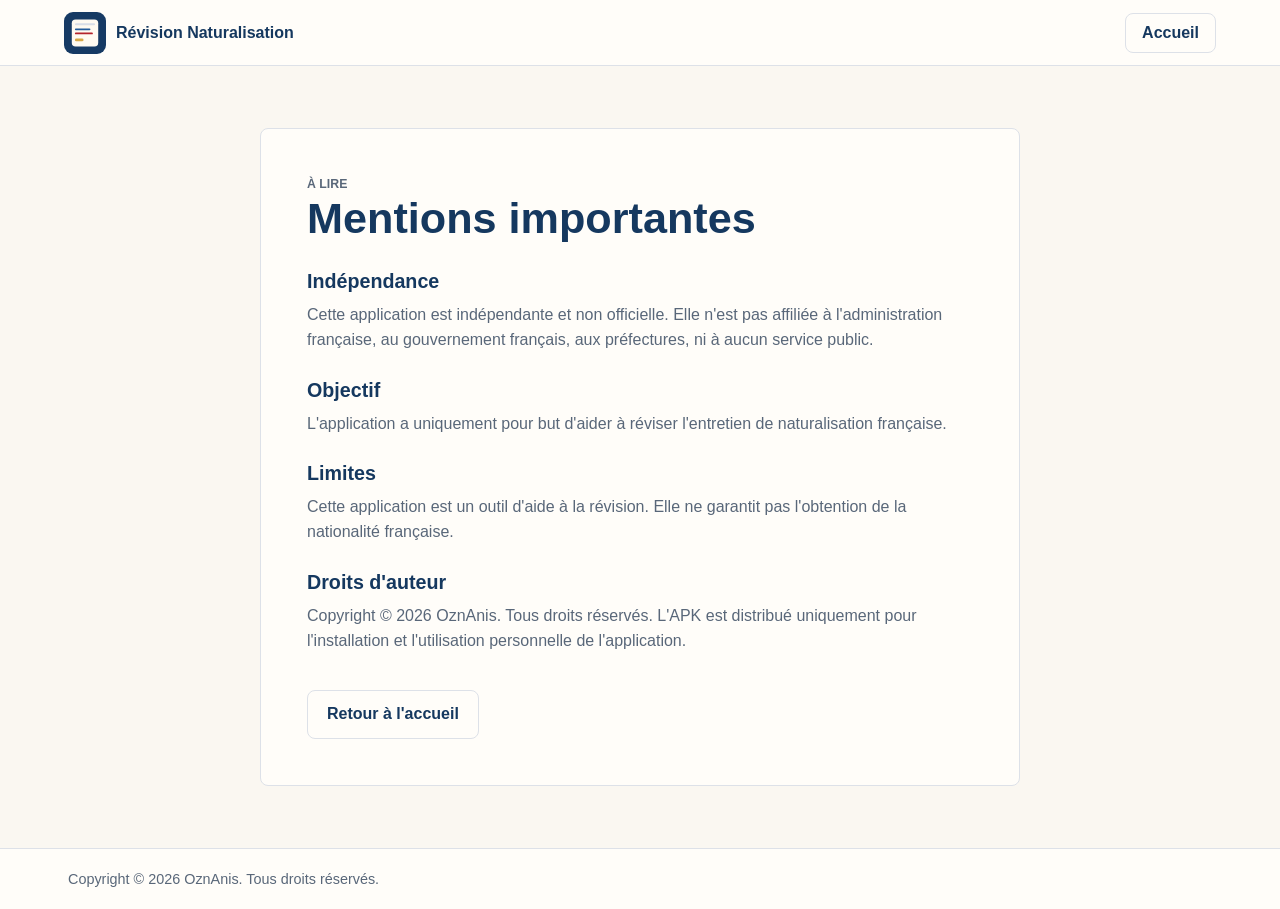
==== site/mentions.html @ 9fe1bc42 "Publier la page de telechargement de l application" ====
﻿<!doctype html>
<html lang="fr">
<head>
  <meta charset="utf-8">
  <meta name="viewport" content="width=device-width, initial-scale=1">
  <meta name="theme-color" content="#163a64">
  <title>Mentions importantes | Révision pour la naturalisation française</title>
  <link rel="icon" href="assets/icon.svg" type="image/svg+xml">
  <link rel="stylesheet" href="styles.css">
</head>
<body class="legal-page">
  <header class="site-header">
    <a class="brand" href="./" aria-label="Retour à l'accueil">
      <img src="assets/icon.svg" alt="">
      <span>Révision Naturalisation</span>
    </a>
    <a class="header-link" href="./">Accueil</a>
  </header>

  <main class="legal-content">
    <p class="eyebrow">À lire</p>
    <h1>Mentions importantes</h1>
    <h2>Indépendance</h2>
    <p>Cette application est indépendante et non officielle. Elle n'est pas affiliée à l'administration française, au gouvernement français, aux préfectures, ni à aucun service public.</p>
    <h2>Objectif</h2>
    <p>L'application a uniquement pour but d'aider à réviser l'entretien de naturalisation française.</p>
    <h2>Limites</h2>
    <p>Cette application est un outil d'aide à la révision. Elle ne garantit pas l'obtention de la nationalité française.</p>
    <h2>Droits d'auteur</h2>
    <p>Copyright © 2026 OznAnis. Tous droits réservés. L'APK est distribué uniquement pour l'installation et l'utilisation personnelle de l'application.</p>
    <a class="button secondary back" href="./">Retour à l'accueil</a>
  </main>

  <footer class="site-footer">
    <p>Copyright © 2026 OznAnis. Tous droits réservés.</p>
  </footer>
</body>
</html>
---- site/styles.css ----
:root {
  --paper: #faf7f1;
  --surface: #fffdf9;
  --ink: #162238;
  --muted: #596779;
  --blue: #15385f;
  --blue-bright: #285e99;
  --red: #ae2934;
  --gold: #c79a43;
  --line: #dde1e8;
  --green: #19724d;
  --shadow: 0 18px 42px rgba(18, 38, 66, .1);
  font-family: Inter, "Segoe UI", Arial, sans-serif;
}

* {
  box-sizing: border-box;
  overflow-wrap: break-word;
}

html {
  scroll-behavior: smooth;
}

body {
  margin: 0;
  color: var(--ink);
  background: var(--paper);
}

a {
  color: inherit;
  text-decoration: none;
}

.site-header {
  min-height: 66px;
  display: flex;
  align-items: center;
  justify-content: space-between;
  gap: 20px;
  padding: 10px clamp(16px, 5vw, 64px);
  background: var(--surface);
  border-bottom: 1px solid var(--line);
}

.brand {
  min-width: 0;
  display: inline-flex;
  align-items: center;
  gap: 10px;
  color: var(--blue);
  font-weight: 800;
}

.brand img {
  width: 42px;
  height: 42px;
}

.brand span {
  white-space: nowrap;
}

.header-link {
  padding: 10px 16px;
  border-radius: 8px;
  color: var(--blue);
  border: 1px solid var(--line);
  font-weight: 700;
}

main {
  width: min(1160px, 100%);
  margin: 0 auto;
}

.hero {
  position: relative;
  isolation: isolate;
  min-height: min(76svh, 660px);
  margin: clamp(12px, 3vw, 28px) clamp(12px, 4vw, 24px) 0;
  padding: clamp(32px, 7vw, 76px);
  overflow: hidden;
  border-radius: 8px;
  color: #fff;
  background:
    radial-gradient(circle at 80% 22%, rgba(199, 154, 67, .22), transparent 24%),
    linear-gradient(112deg, var(--blue) 0%, #173f70 53%, #eef2f8 53%, #eef2f8 100%);
}

.hero-content {
  position: relative;
  z-index: 1;
  width: min(53%, 560px);
}

.eyebrow {
  margin: 0 0 13px;
  color: var(--gold);
  font-size: .77rem;
  line-height: 1.2;
  font-weight: 800;
  text-transform: uppercase;
}

.hero h1 {
  margin: 0 0 18px;
  max-width: 14ch;
  font-size: clamp(2.35rem, 4.8vw, 3.8rem);
  line-height: 1.06;
}

.intro {
  margin: 0 0 28px;
  max-width: 46ch;
  color: rgba(255, 255, 255, .89);
  font-size: clamp(1rem, 1.5vw, 1.12rem);
  line-height: 1.55;
}

.hero-device {
  position: absolute;
  z-index: 0;
  bottom: -6%;
  right: clamp(18px, 7vw, 74px);
  width: clamp(216px, 29vw, 345px);
  max-height: 92%;
  object-fit: contain;
  object-position: bottom;
  border-radius: 27px;
  box-shadow: 0 28px 60px rgba(12, 24, 44, .25);
}

.hero-actions {
  display: flex;
  flex-wrap: wrap;
  gap: 11px;
  margin-bottom: 16px;
}

.button {
  min-height: 49px;
  display: inline-flex;
  align-items: center;
  justify-content: center;
  padding: 12px 19px;
  border-radius: 8px;
  font-weight: 800;
  transition: transform .18s ease, background .18s ease;
}

.button:hover {
  transform: translateY(-1px);
}

.button.primary {
  color: #fff;
  background: var(--red);
}

.button.primary.is-pending {
  background: #8b5960;
}

.button.secondary {
  color: var(--blue);
  background: var(--surface);
  border: 1px solid var(--line);
}

.availability {
  margin: 0;
  max-width: 38ch;
  color: rgba(255, 255, 255, .78);
  font-size: .87rem;
  line-height: 1.42;
}

.trust-band {
  display: grid;
  grid-template-columns: repeat(3, 1fr);
  margin: 0 clamp(12px, 4vw, 24px);
  padding: 18px clamp(14px, 5vw, 52px);
  gap: 18px;
  border: 1px solid var(--line);
  border-top: 0;
  border-radius: 0 0 8px 8px;
  background: var(--surface);
}

.trust-band p {
  margin: 0;
  display: grid;
  gap: 4px;
  text-align: center;
}

.trust-band strong {
  color: var(--blue);
  font-size: 1rem;
}

.trust-band span {
  color: var(--muted);
  font-size: .86rem;
}

.section {
  margin: clamp(46px, 7vw, 80px) clamp(18px, 7vw, 68px) 0;
}

.section-heading {
  margin-bottom: 24px;
}

h2 {
  margin: 0;
  color: var(--blue);
  font-size: clamp(1.52rem, 3vw, 2.2rem);
  line-height: 1.2;
}

.feature-grid {
  display: grid;
  grid-template-columns: repeat(4, 1fr);
  gap: 12px;
}

.feature-grid article {
  min-height: 188px;
  padding: 20px;
  border: 1px solid var(--line);
  border-radius: 8px;
  background: var(--surface);
}

.feature-grid article > span {
  min-width: 44px;
  min-height: 38px;
  display: inline-grid;
  place-items: center;
  margin-bottom: 19px;
  padding: 0 9px;
  border-radius: 8px;
  color: var(--blue);
  background: #eef3fa;
  font-size: 1.18rem;
  font-weight: 800;
}

.feature-grid h3 {
  margin: 0 0 8px;
  color: var(--ink);
  font-size: 1.04rem;
}

.feature-grid p,
.privacy-callout p,
.legal-note p,
.release p {
  margin: 0;
  color: var(--muted);
  font-size: .94rem;
  line-height: 1.52;
}

.privacy-callout {
  display: flex;
  align-items: end;
  justify-content: space-between;
  gap: 34px;
  padding: clamp(24px, 4vw, 38px);
  border-left: 4px solid var(--green);
  border-radius: 0 8px 8px 0;
  background: var(--surface);
  box-shadow: var(--shadow);
}

.privacy-callout h2 {
  margin-bottom: 13px;
}

.privacy-callout div {
  max-width: 670px;
}

.text-link {
  flex: none;
  color: var(--blue);
  font-weight: 800;
  text-decoration: underline;
  text-decoration-color: var(--gold);
  text-underline-offset: 5px;
}

.legal-note {
  max-width: 780px;
}

.legal-note h2,
.release h2 {
  margin-bottom: 14px;
}

.legal-note p,
.release p {
  margin-bottom: 18px;
}

.release {
  margin-bottom: 68px;
  padding: clamp(24px, 4vw, 38px);
  border-radius: 8px;
  color: #fff;
  background: var(--blue);
}

.release h2 {
  color: #fff;
}

.release p {
  max-width: 660px;
  color: rgba(255, 255, 255, .84);
}

.site-footer {
  display: flex;
  justify-content: space-between;
  gap: 18px;
  margin-top: 38px;
  padding: 22px clamp(18px, 7vw, 68px);
  border-top: 1px solid var(--line);
  color: var(--muted);
  background: var(--surface);
  font-size: .9rem;
}

.site-footer p {
  margin: 0;
}

.site-footer nav {
  display: flex;
  flex-wrap: wrap;
  gap: 18px;
}

.site-footer a {
  color: var(--blue);
}

.legal-content {
  width: min(760px, calc(100% - 32px));
  margin: clamp(30px, 6vw, 62px) auto;
  padding: clamp(23px, 5vw, 46px);
  border: 1px solid var(--line);
  border-radius: 8px;
  background: var(--surface);
}

.legal-content h1 {
  margin: 0 0 28px;
  color: var(--blue);
  font-size: clamp(2rem, 5vw, 2.7rem);
  line-height: 1.1;
}

.legal-content .lead {
  margin-bottom: 30px;
  color: var(--muted);
  font-size: 1.04rem;
}

.legal-content h2 {
  margin: 26px 0 8px;
  font-size: 1.23rem;
}

.legal-content p {
  margin: 0;
  color: var(--muted);
  line-height: 1.6;
}

.legal-content .back {
  margin-top: 36px;
}

@media (max-width: 820px) {
  .hero {
    min-height: min(78svh, 690px);
    padding: 30px 22px;
    background:
      linear-gradient(180deg, var(--blue) 0%, #173f70 59%, #eef2f8 59%, #eef2f8 100%);
  }

  .hero-content {
    width: 100%;
  }

  .hero h1 {
    font-size: clamp(2rem, 9.2vw, 2.65rem);
  }

  .intro {
    max-width: 100%;
    margin-bottom: 21px;
  }

  .hero-device {
    bottom: -16%;
    right: 50%;
    width: min(49vw, 220px);
    transform: translateX(50%);
    border-radius: 22px;
  }

  .availability {
    font-size: .8rem;
  }

  .feature-grid {
    grid-template-columns: repeat(2, 1fr);
  }

  .privacy-callout {
    display: grid;
  }
}

@media (max-width: 480px) {
  .site-header {
    min-height: 58px;
    padding-inline: 12px;
  }

  .brand img {
    width: 36px;
    height: 36px;
  }

  .brand span {
    max-width: 190px;
    overflow: hidden;
    text-overflow: ellipsis;
    font-size: .91rem;
  }

  .header-link {
    padding: 9px 11px;
    font-size: .84rem;
  }

  .hero {
    min-height: 710px;
    margin: 10px 10px 0;
    padding: 25px 18px;
  }

  .hero h1 {
    margin-bottom: 13px;
    font-size: 2.05rem;
  }

  .intro {
    font-size: .93rem;
    line-height: 1.43;
  }

  .hero-actions {
    gap: 8px;
  }

  .button {
    min-height: 45px;
    padding-inline: 13px;
    font-size: .88rem;
  }

  .hero-device {
    bottom: -20%;
    width: min(55vw, 210px);
  }

  .trust-band {
    margin-inline: 10px;
    padding: 14px 7px;
    gap: 5px;
  }

  .trust-band strong {
    font-size: .86rem;
  }

  .trust-band span {
    font-size: .72rem;
  }

  .section {
    margin: 42px 14px 0;
  }

  .feature-grid {
    gap: 8px;
  }

  .feature-grid article {
    min-height: 165px;
    padding: 14px 12px;
  }

  .feature-grid article > span {
    margin-bottom: 12px;
  }

  .feature-grid p {
    font-size: .84rem;
  }

  .privacy-callout {
    padding: 20px 16px;
  }

  .release {
    margin-bottom: 42px;
  }

  .site-footer {
    display: grid;
    padding: 19px 14px;
  }
}

@media (prefers-reduced-motion: reduce) {
  *, *::before, *::after {
    scroll-behavior: auto;
    transition-duration: .01ms !important;
  }
}
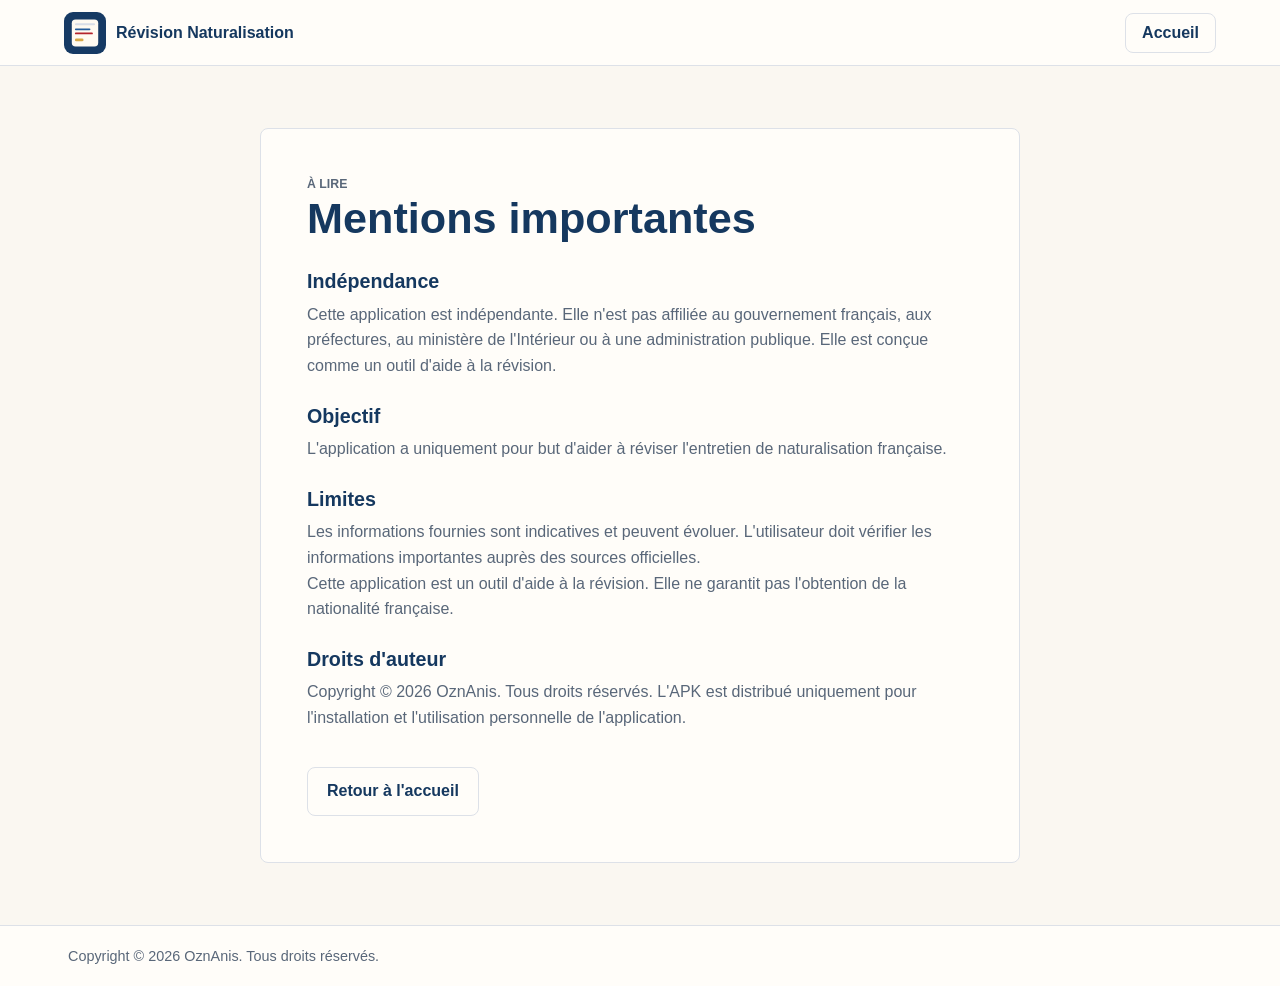
==== commit 8c9fb79a: "Publier la presentation de la version 1.1.0" ====
--- a/site/mentions.html
+++ b/site/mentions.html
@@ -21,10 +21,11 @@
     <p class="eyebrow">À lire</p>
     <h1>Mentions importantes</h1>
     <h2>Indépendance</h2>
-    <p>Cette application est indépendante et non officielle. Elle n'est pas affiliée à l'administration française, au gouvernement français, aux préfectures, ni à aucun service public.</p>
+    <p>Cette application est indépendante. Elle n'est pas affiliée au gouvernement français, aux préfectures, au ministère de l'Intérieur ou à une administration publique. Elle est conçue comme un outil d'aide à la révision.</p>
     <h2>Objectif</h2>
     <p>L'application a uniquement pour but d'aider à réviser l'entretien de naturalisation française.</p>
     <h2>Limites</h2>
+    <p>Les informations fournies sont indicatives et peuvent évoluer. L'utilisateur doit vérifier les informations importantes auprès des sources officielles.</p>
     <p>Cette application est un outil d'aide à la révision. Elle ne garantit pas l'obtention de la nationalité française.</p>
     <h2>Droits d'auteur</h2>
     <p>Copyright © 2026 OznAnis. Tous droits réservés. L'APK est distribué uniquement pour l'installation et l'utilisation personnelle de l'application.</p>
